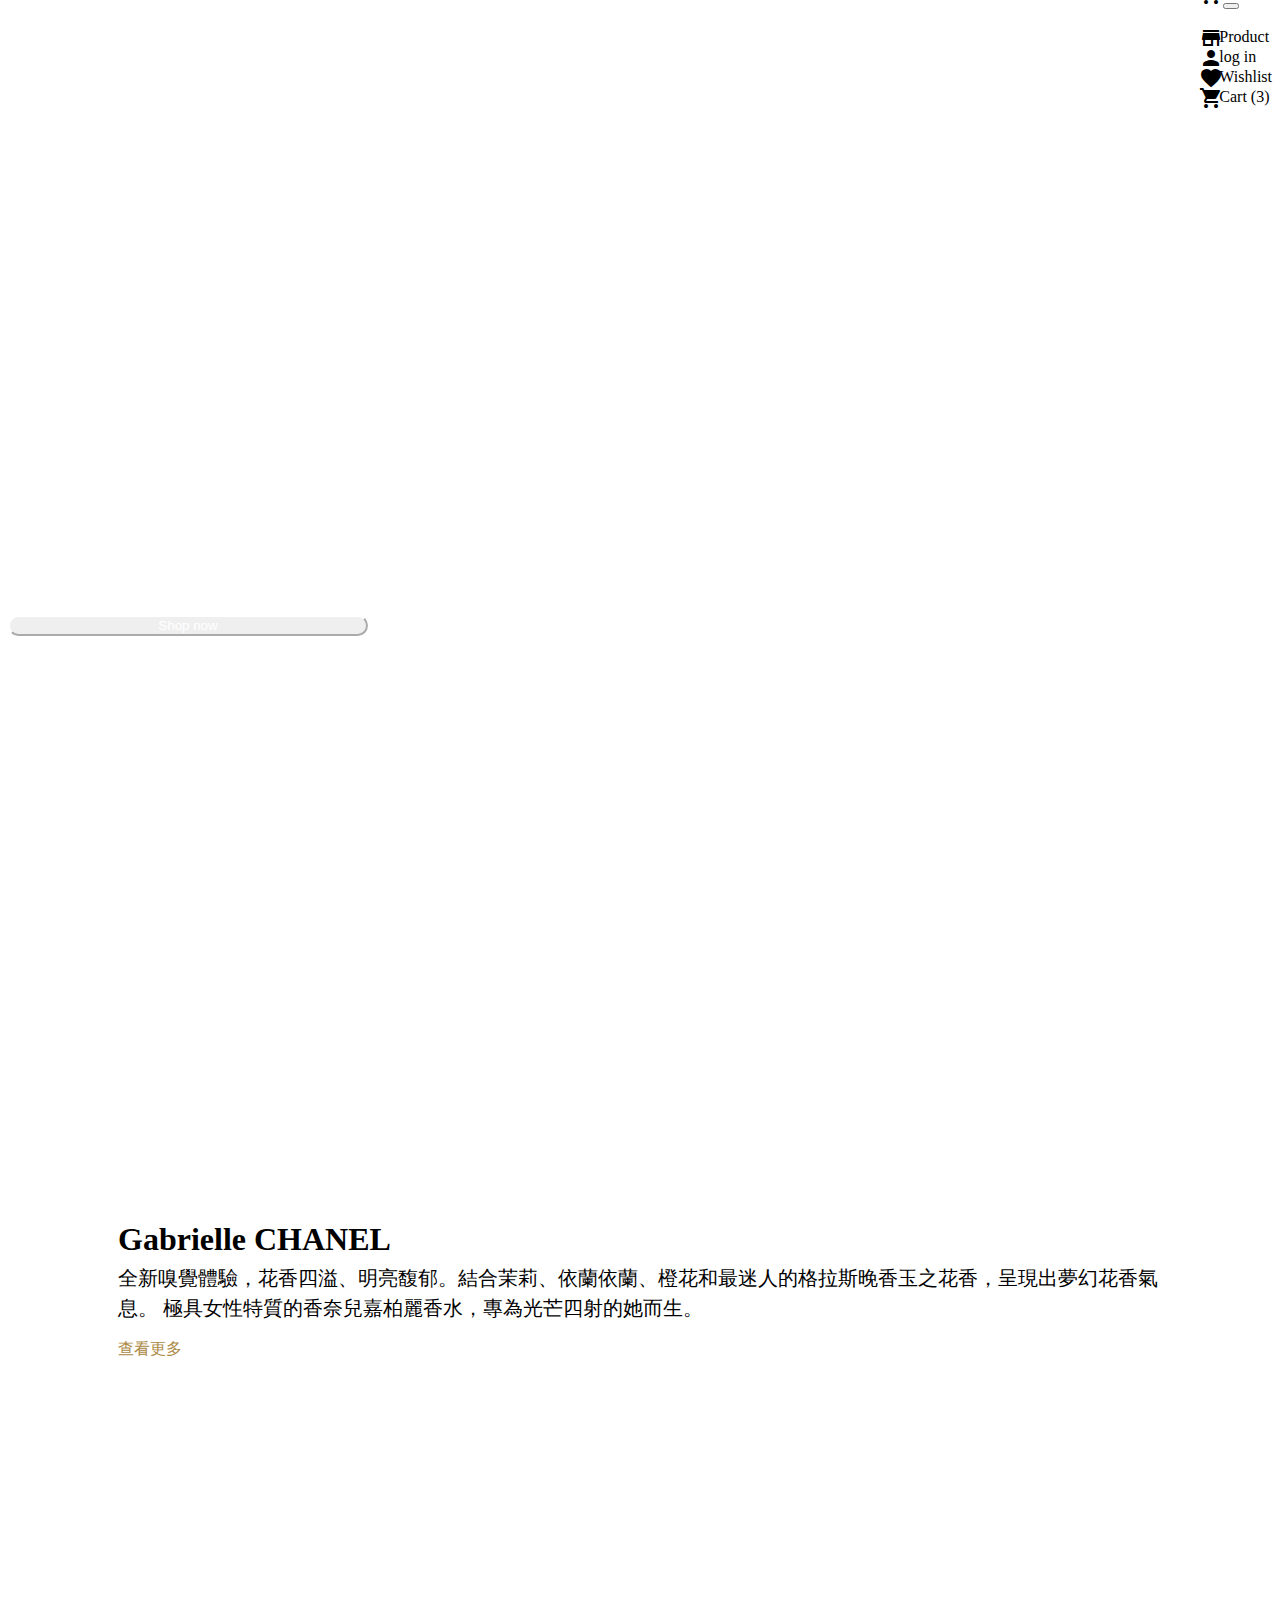
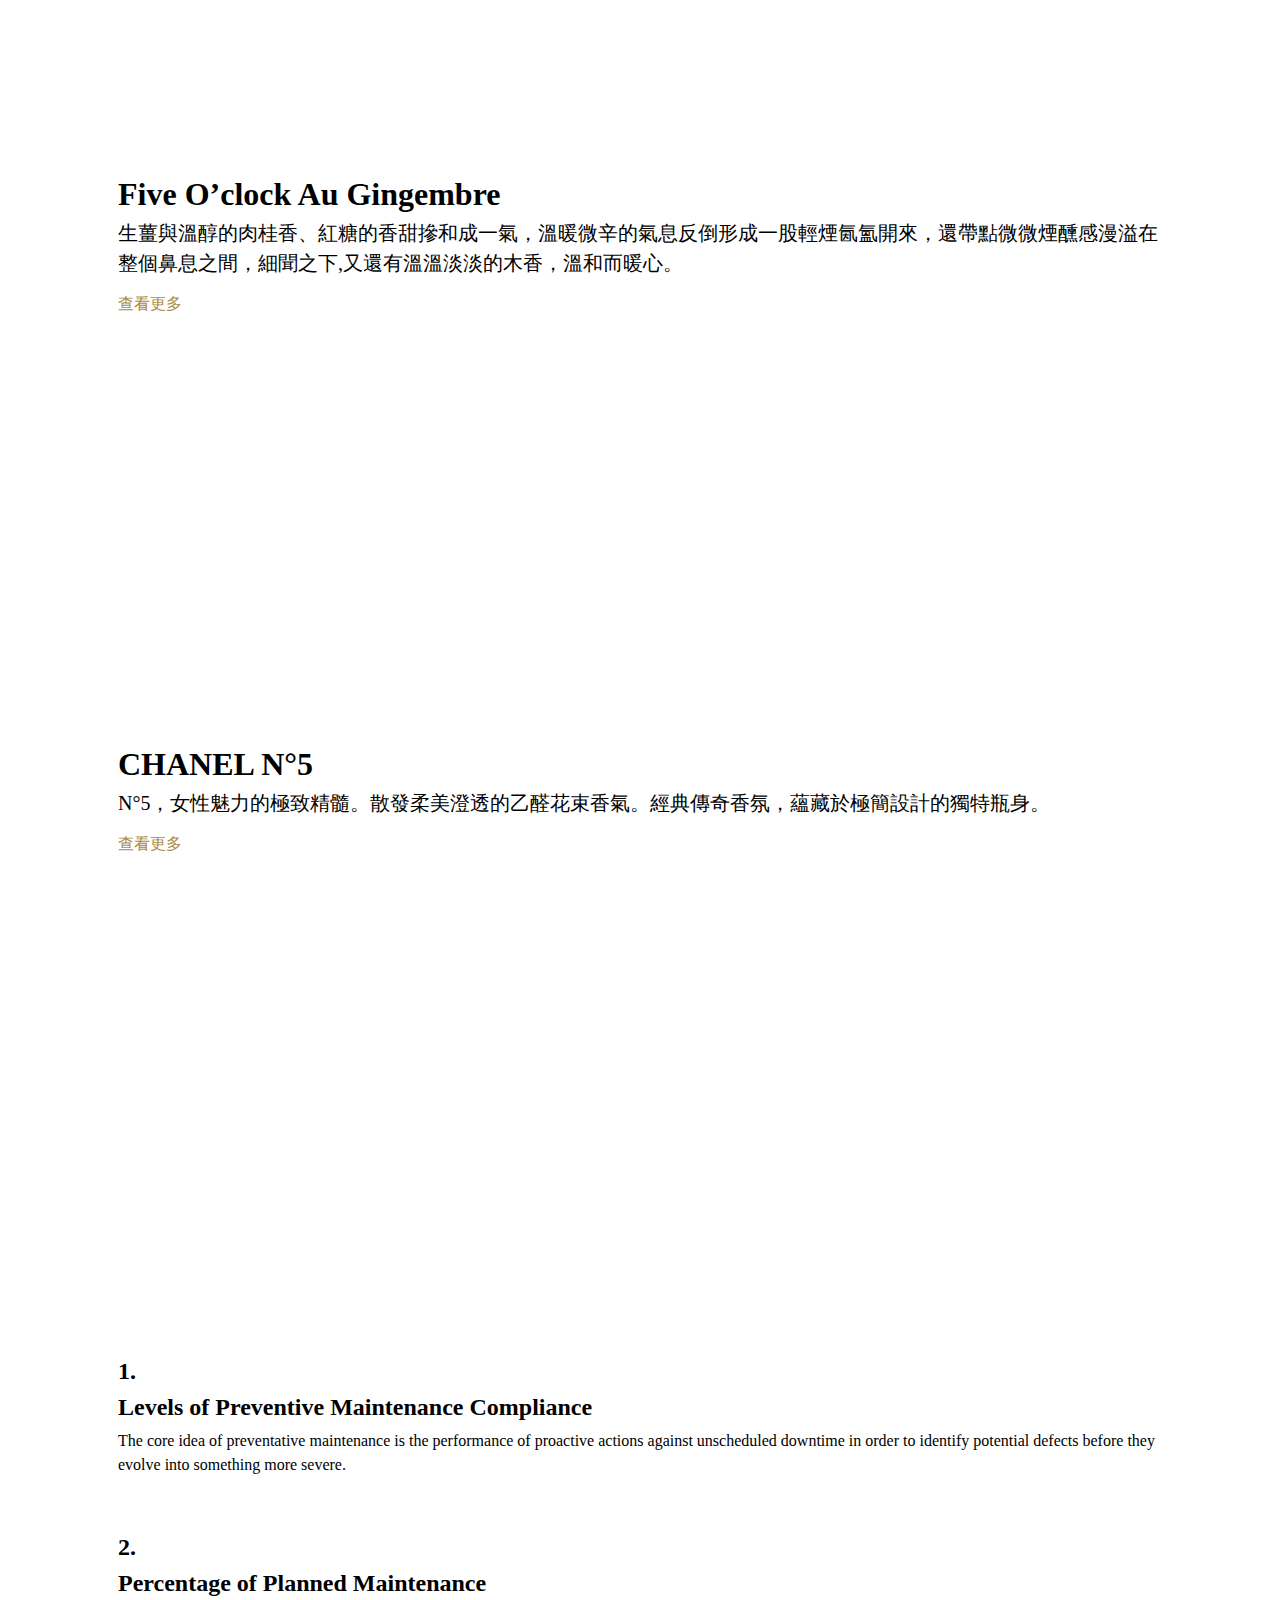
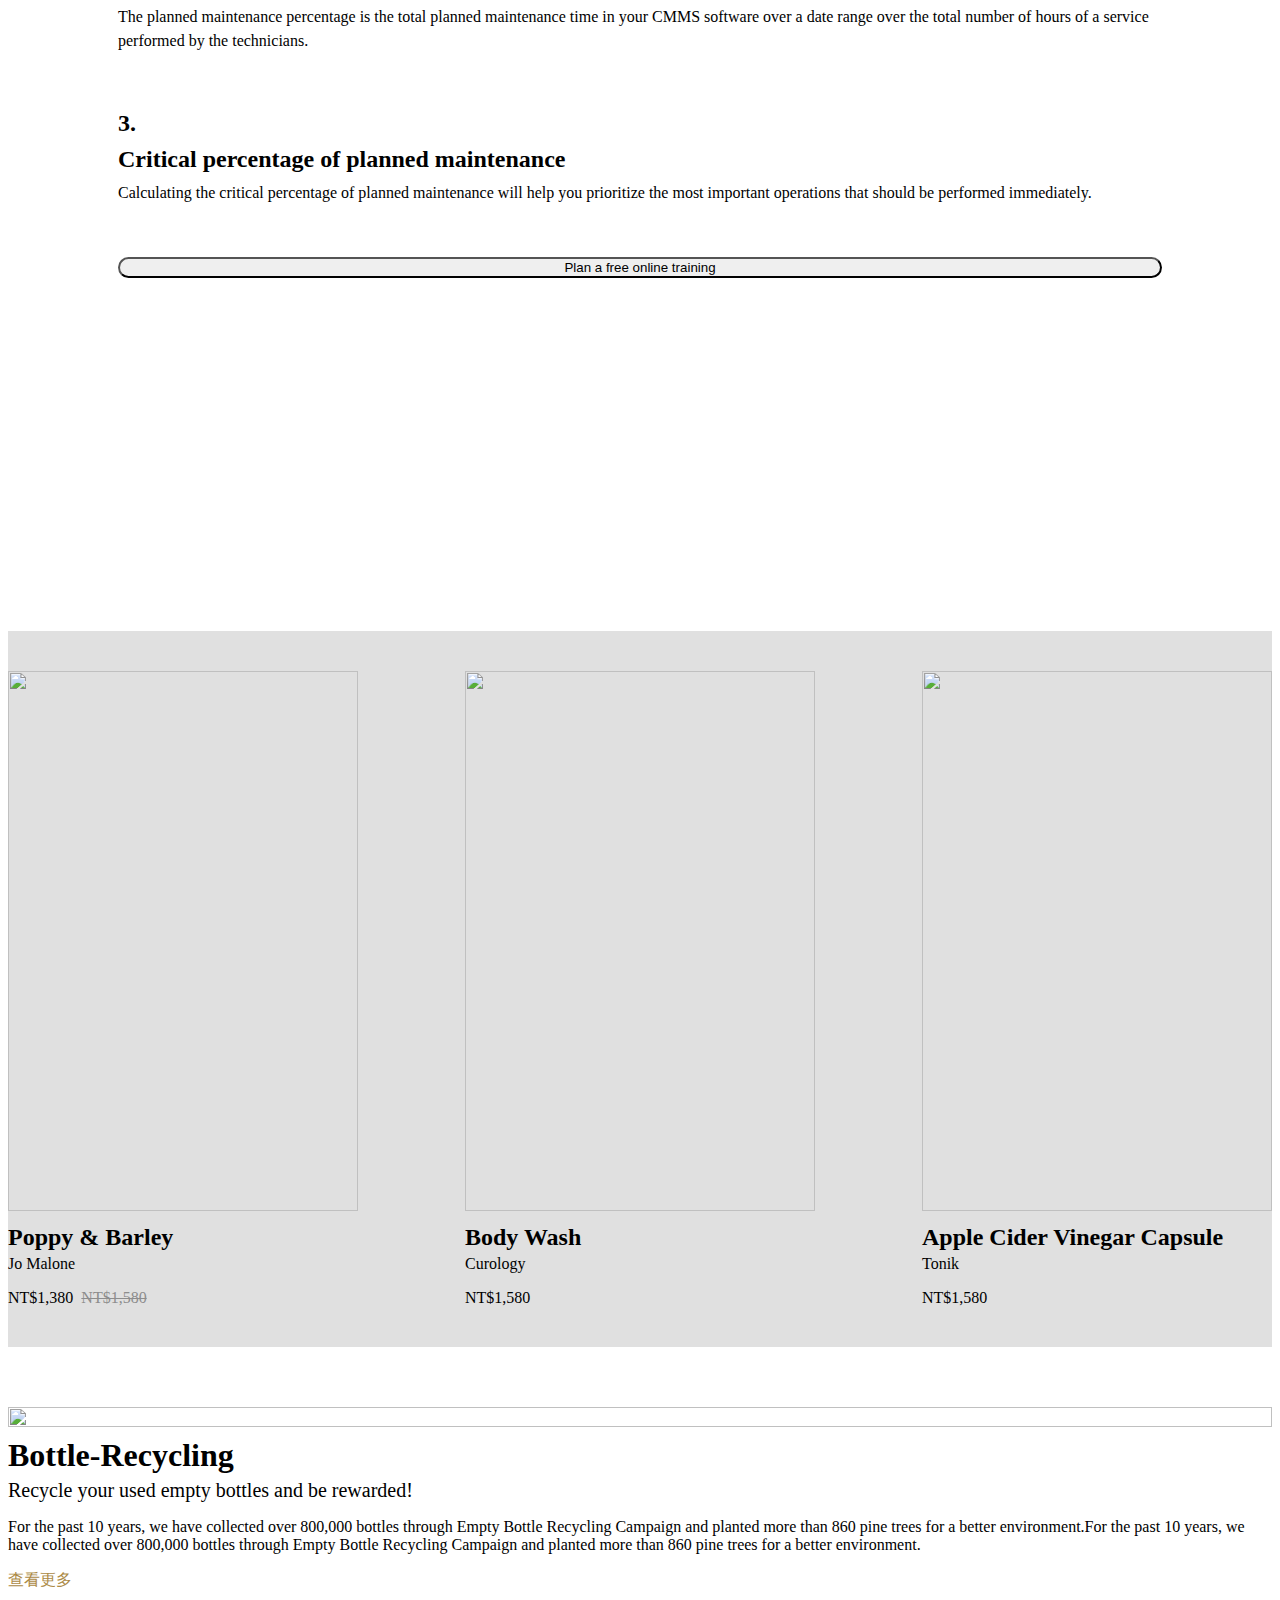
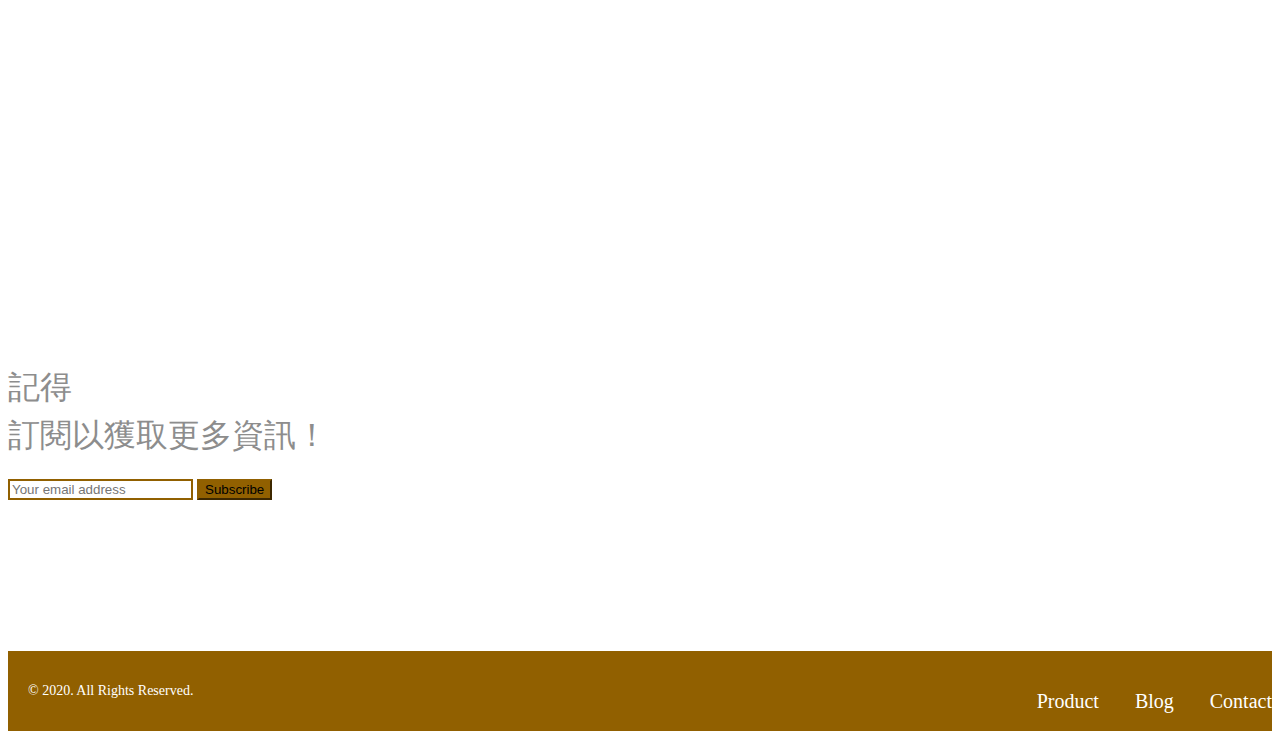
==== index.html @ 5de87a8b "index & login page" ====
<!DOCTYPE html>
<html lang="en">
<head>
    <meta charset="UTF-8">
    <meta name="viewport" content="width=device-width, initial-scale=1.0">
    <title>Hex School Css Week 6</title>

    <!-- Bootstrap -->
    <link href="https://cdn.jsdelivr.net/npm/bootstrap@5.0.0-beta1/dist/css/bootstrap.min.css" rel="stylesheet" integrity="sha384-giJF6kkoqNQ00vy+HMDP7azOuL0xtbfIcaT9wjKHr8RbDVddVHyTfAAsrekwKmP1" crossorigin="anonymous">
    <link href="https://fonts.googleapis.com/css2?family=Material+Icons"
      rel="stylesheet">
    <link href="scss/all.css" rel="stylesheet">

    <script src="https://cdn.jsdelivr.net/npm/bootstrap@5.0.0-beta1/dist/js/bootstrap.bundle.min.js" integrity="sha384-ygbV9kiqUc6oa4msXn9868pTtWMgiQaeYH7/t7LECLbyPA2x65Kgf80OJFdroafW" crossorigin="anonymous"></script>
</head>
<body>
    <div class="container-fuild">
        <div class="container-xl header">
            <a href="/index.html"><h1 class="logo">d’Perfume</h1></a>
            <nav class="navbar navbar-expand-lg navbar-light">
                <div class="container-fluid">
                    
                    <a class="rwd-shopping-cart" href="#">
                        <span class="material-icons me-4">shopping_cart</span>
                    </a>

                    <button class="navbar-toggler" type="button" data-bs-toggle="collapse" data-bs-target="#navbarNav" aria-controls="navbarNav" aria-expanded="false" aria-label="Toggle navigation">
                        <span class="navbar-toggler-icon"></span>
                    </button>
                    <div class="collapse navbar-collapse" id="navbarNav">
                        <ul class="navbar-nav">
                            <!--li class="nav-item">
                                <a class="nav-link active" aria-current="page" href="#">Home</a>
                            </li-->
                            <li class="nav-item me-2">
                                <a class="nav-link" href="#">
                                    <span class="material-icons me-1">store</span>Product
                                </a>
                            </li>
                            <li class="nav-item me-2">
                                <a class="nav-link" href="/login.html">
                                    <span class="material-icons me-1">person</span>log in
                                </a>
                            </li>
                            <li class="nav-item me-2">
                                <a class="nav-link" href="#">
                                    <span class="material-icons me-1">favorite</span>Wishlist
                                </a>
                            </li>
                            <li class="nav-item shopping-cart">
                                <a class="nav-link" href="#">
                                    <span class="material-icons me-1">shopping_cart</span>Cart (3)
                                </a>
                            </li>
                        </ul>
                    </div>
                </div>
            </nav>
        </div>
        <div class="banner">
            <div class="container-xl wrapper">
                <div class="banner-content">
                    <h2 class="banner-title">Perfume your day</h2>
                    <p class="banner-desc">A perfume is like a piece of clothing, a message, a way of presenting oneself a costume that according to the person who wears it.</p>
                    <button type="button" class="btn">Shop now</button>
                </div>
            </div>
        </div>
        <div class="container-xl">
            <div class="series-wall">
                <div class="series-item">
                    <div class="item-desc col-12 col-sm-6">
                        <h3 class="desc-title">Gabrielle CHANEL</h3>
                        <p class="desc-content">全新嗅覺體驗，花香四溢、明亮馥郁。結合茉莉、依蘭依蘭、橙花和最迷人的格拉斯晚香玉之花香，呈現出夢幻花香氣息。 極具女性特質的香奈兒嘉柏麗香水，專為光芒四射的她而生。</p>
                        <p class="brown-link"><a href="#">查看更多</a></p>
                    </div>
                    <img class="item-pic col-12 col-sm-6" src="https://hexschool.github.io/webLayoutTraining1st/perfume-week6/index2.jpg" alt="">
                </div>
                <div class="series-item reverse">
                    <div class="item-desc col-12 col-sm-6">
                        <h3 class="desc-title">Five O’clock Au Gingembre</h3>
                        <p class="desc-content">生薑與溫醇的肉桂香、紅糖的香甜摻和成一氣，溫暖微辛的氣息反倒形成一股輕煙氤氳開來，還帶點微微煙醺感漫溢在整個鼻息之間，細聞之下,又還有溫溫淡淡的木香，溫和而暖心。</p>
                        <p class="brown-link"><a href="#">查看更多</a></p>
                    </div>
                    <img class="item-pic col-12 col-sm-6" src="https://hexschool.github.io/webLayoutTraining1st/perfume-week6/index3.png" alt="">
                </div>
                <div class="series-item">
                    <div class="item-desc col-12 col-sm-6">
                        <h3 class="desc-title">CHANEL N°5</h3>
                        <p class="desc-content">N°5，女性魅力的極致精髓。散發柔美澄透的乙醛花束香氣。經典傳奇香氛，蘊藏於極簡設計的獨特瓶身。</p>
                        <p class="brown-link"><a href="#">查看更多</a></p>
                    </div>
                    <img class="item-pic col-12 col-sm-6" src="https://hexschool.github.io/webLayoutTraining1st/perfume-week6/index4.jpg" alt="">
                </div>
                <div class="series-item reverse highlight">
                    <div class="item-desc col-12 col-sm-6">
                        <h3 class="highlight-desc-title">1.<br>Levels of Preventive Maintenance Compliance</h3>
                        <p class="highlight-desc-content">The core idea of preventative maintenance is the performance of proactive actions against unscheduled downtime in order to identify potential defects before they evolve into something more severe.</p>
                        <h3 class="highlight-desc-title">2.<br>Percentage of Planned Maintenance</h3>
                        <p class="highlight-desc-content">The planned maintenance percentage is the total planned maintenance time in your CMMS software over a date range over the total number of hours of a service performed by the technicians.</p>
                        <h3 class="highlight-desc-title">3.<br>Critical percentage of planned maintenance</h3>
                        <p class="highlight-desc-content">Calculating the critical percentage of planned maintenance will help you prioritize the most important operations that should be performed immediately.</p>
                        <button type="button" class="btn btn-outline-dark">Plan a free online training</button>
                    </div>
                    <img class="item-pic col-12 col-sm-6" src="https://hexschool.github.io/webLayoutTraining1st/perfume-week6/index5.jpg" alt="">
                </div>
            </div>
        </div>
        <div class="grey-bg">
            <div class="container-xl">
                <ul class="product-list">
                    <li class="product-item">
                        <img src="https://hexschool.github.io/webLayoutTraining1st/perfume-week6/index6.jpg" alt="">
                        <h3 class="item-title">Poppy & Barley</h3>
                        <p class="item-content">Jo Malone</p>
                        <p class="item-price">NT$1,380<span class="canceled-price">NT$1,580</span></p>
                    </li>
                    <li class="product-item">
                        <img src="https://hexschool.github.io/webLayoutTraining1st/perfume-week6/index7.jpg" alt="">
                        <h3 class="item-title">Body Wash</h3>
                        <p class="item-content">Curology</p>
                        <p class="item-price">NT$1,580</p>
                    </li>
                    <li class="product-item">
                        <img src="https://hexschool.github.io/webLayoutTraining1st/perfume-week6/index8.jpg" alt="">
                        <h3 class="item-title">Apple Cider Vinegar Capsule</h3>
                        <p class="item-content">Tonik</p>
                        <p class="item-price">NT$1,580</p>
                    </li>
                </ul>
            </div>
        </div>
        <div class="container-xl">
            <div class="row bottle-recycle">
                <div class="col-12 col-sm-8">
                    <img src="https://hexschool.github.io/webLayoutTraining1st/perfume-week6/index9.jpg" alt="">
                </div>
                <div class="col-12 col-sm-4 recycle-content">
                    <h3 class="content-title">Bottle-Recycling</h3>
                    <p class="content-desc">Recycle your used empty bottles and be rewarded!</p>
                    <p class="content-sub-desc">For the past 10 years, we have collected over 800,000 bottles through Empty Bottle Recycling Campaign and planted more than 860 pine trees for a better environment.For the past 10 years, we have collected over 800,000 bottles through Empty Bottle Recycling Campaign and planted more than 860 pine trees for a better environment.</p>
                    <p class="brown-link"><a href="#">查看更多</a></p>
                </div>
            </div>
        </div>
        <div class="footer">
            <div class="footer-banner">
                <div class="container-xl">
                    <div class="subscribe">
                        <p class="banner-title">記得<br>訂閱以獲取更多資訊！</p>
                        <div class="input-group">
                            <input type="text" class="form-control" placeholder="Your email address" aria-label="Your email address" aria-describedby="button-addon">
                            <button class="btn btn-secondary" type="button" id="button-addon">Subscribe</button>
                          </div>
                    </div>
                </div>
                
            </div>
            <div class="brown-bg">
                <div class="container-xl footer-menu flex-row-space-between flex-aic">
                    
                    <div class="flex-row-space-between flex-aic">
                        <a href="/index.html"><img src="https://hexschool.github.io/webLayoutTraining1st/perfume-week6/d’Perfumewhite.png" alt="" class="logo"></a>
                        <p class="rights">© 2020. All Rights Reserved.</p>
                    </div>
                    <ul class="menu-list flex-row-space-between flex-aic">
                        <li class="menu-item"><a href="#">Product</a></li>
                        <li class="menu-item"><a href="#">Blog</a></li>
                        <li class="menu-item"><a href="#">Contact</a></li>
                    </ul>
                    
                </div>

            </div>
        </div>
    </div>
</body>
</html>
---- scss/all.css ----
@charset "UTF-8";
a {
  text-decoration: none;
  color: inherit;
}

p, h1, h2, h3 {
  margin: 0;
}

ul {
  margin-bottom: 0;
  padding: 0;
}

li {
  list-style: none;
}

.nav-link {
  display: -webkit-box;
  display: -ms-flexbox;
  display: flex;
  -webkit-box-align: end;
      -ms-flex-align: end;
          align-items: end;
}

.material-icons {
  height: 20px;
  width: 20px;
}

.grey-bg {
  background-color: #E0E0E0;
}

.brown-bg {
  background-color: #916000;
}

.flex-row-space-between {
  display: -webkit-box;
  display: -ms-flexbox;
  display: flex;
  -webkit-box-pack: justify;
      -ms-flex-pack: justify;
          justify-content: space-between;
}

.flex-aic {
  -webkit-box-align: center;
      -ms-flex-align: center;
          align-items: center;
}

.brown-link {
  color: #AC8A46;
}

.btn-brown {
  background-color: #916000;
  color: white;
}

.btn-outline-brown {
  border: 1px solid #917000;
  background-color: white;
  color: #917000;
}

.header {
  padding-top: 8px;
  padding-bottom: 8px;
  height: 56px;
  display: -webkit-box;
  display: -ms-flexbox;
  display: flex;
  -webkit-box-pack: justify;
      -ms-flex-pack: justify;
          justify-content: space-between;
  -webkit-box-align: center;
      -ms-flex-align: center;
          align-items: center;
}

.header .logo {
  background-image: url("https://hexschool.github.io/webLayoutTraining1st/perfume-week6/d’Perfume.png");
  width: 128px;
  height: 38px;
  text-indent: 101%;
  white-space: nowrap;
  overflow: hidden;
}

.footer .footer-banner {
  height: 600px;
  background-image: url("https://hexschool.github.io/webLayoutTraining1st/perfume-week6/index10.jpg");
  background-size: cover;
  background-position: center center;
  background-repeat: no-repeat;
}

.footer .footer-banner .subscribe {
  padding-top: 312px;
  width: 350px;
}

.footer .footer-banner .subscribe .banner-title {
  font-size: 32px;
  line-height: 48px;
  color: #8D8D8D;
  margin-bottom: 20px;
}

.footer .footer-banner .subscribe .input-group .form-control {
  border: 2px solid #916000;
}

.footer .footer-banner .subscribe .input-group button {
  background-color: #916000;
  border-color: #916000;
}

.footer .footer-menu {
  height: 80px;
  color: white;
}

.footer .footer-menu .rights {
  font-size: 14px;
  margin-left: 20px;
}

.footer .footer-menu .menu-list {
  font-size: 20px;
}

.footer .footer-menu .menu-list .menu-item {
  margin-left: 36px;
}

@media (max-width: 576px) {
  .header .rwd-shopping-cart {
    display: inline;
    color: #8D8D8D;
  }
  .header .shopping-cart {
    display: none;
  }
  .footer .subscribe {
    margin-left: auto;
    margin-right: auto;
  }
  .footer .footer-menu {
    -webkit-box-pack: center;
        -ms-flex-pack: center;
            justify-content: center;
  }
  .footer .footer-menu .menu-list {
    display: none;
  }
}

.banner {
  height: 870px;
  background-image: url("https://hexschool.github.io/webLayoutTraining1st/perfume-week6/index1.jpg");
  background-size: cover;
  background-position: center center;
  background-repeat: no-repeat;
  display: -webkit-box;
  display: -ms-flexbox;
  display: flex;
  -webkit-box-align: center;
      -ms-flex-align: center;
          align-items: center;
}

.banner .wrapper {
  display: -webkit-box;
  display: -ms-flexbox;
  display: flex;
  -webkit-box-pack: end;
      -ms-flex-pack: end;
          justify-content: flex-end;
}

.banner .wrapper .banner-content {
  width: 445px;
  margin: 0;
  display: -webkit-box;
  display: -ms-flexbox;
  display: flex;
  -webkit-box-orient: vertical;
  -webkit-box-direction: normal;
      -ms-flex-direction: column;
          flex-direction: column;
  -webkit-box-align: start;
      -ms-flex-align: start;
          align-items: flex-start;
  color: white;
}

.banner .wrapper .banner-content .banner-title {
  line-height: 60px;
  font-size: 40px;
}

.banner .wrapper .banner-content .banner-desc {
  line-height: 36px;
  font-size: 24px;
  margin-bottom: 16px;
}

.banner .wrapper .banner-content button {
  color: white;
  border-color: white;
  width: 360px;
  border-radius: 30px;
}

.banner .wrapper .banner-content button:hover {
  color: rgba(0, 0, 0, 0.5);
  border-color: white;
  background-color: white;
}

.series-wall {
  padding: 60px 0;
}

.series-wall .series-item {
  display: -webkit-box;
  display: -ms-flexbox;
  display: flex;
  height: 555px;
}

.series-wall .series-item .item-desc {
  display: -webkit-box;
  display: -ms-flexbox;
  display: flex;
  -webkit-box-orient: vertical;
  -webkit-box-direction: normal;
      -ms-flex-direction: column;
          flex-direction: column;
  -webkit-box-pack: center;
      -ms-flex-pack: center;
          justify-content: center;
  padding-left: 110px;
  padding-right: 110px;
}

.series-wall .series-item .item-desc .desc-title {
  font-size: 32px;
  line-height: 48px;
}

.series-wall .series-item .item-desc .desc-content {
  font-size: 20px;
  line-height: 30px;
  margin-bottom: 16px;
}

.series-wall .series-item .item-desc .highlight-desc-title {
  font-size: 24px;
  line-height: 36px;
  margin-bottom: 4px;
}

.series-wall .series-item .item-desc .highlight-desc-content {
  font-size: 16px;
  line-height: 24px;
  margin-bottom: 52px;
}

.series-wall .series-item .item-desc button {
  border-radius: 20px;
}

.series-wall .reverse {
  -webkit-box-orient: horizontal;
  -webkit-box-direction: reverse;
      -ms-flex-direction: row-reverse;
          flex-direction: row-reverse;
}

.series-wall .highlight {
  height: 1080px;
}

.product-list {
  padding: 40px 0;
  display: -webkit-box;
  display: -ms-flexbox;
  display: flex;
  -webkit-box-pack: justify;
      -ms-flex-pack: justify;
          justify-content: space-between;
}

.product-list .product-item img {
  width: 350px;
  height: 540px;
  margin-bottom: 8px;
}

.product-list .product-item .item-title {
  font-size: 24px;
  line-height: 36px;
}

.product-list .product-item .item-content {
  font-size: 16px;
  margin-bottom: 16px;
}

.product-list .product-item .item-price {
  font-size: 16px;
}

.product-list .product-item .item-price .canceled-price {
  text-decoration: line-through;
  color: #8D8D8D;
  margin-left: 8px;
}

.bottle-recycle {
  padding: 60px 0;
}

.bottle-recycle img {
  width: 100%;
  height: 100%;
}

.bottle-recycle .recycle-content {
  display: -webkit-box;
  display: -ms-flexbox;
  display: flex;
  -webkit-box-orient: vertical;
  -webkit-box-direction: normal;
      -ms-flex-direction: column;
          flex-direction: column;
  -webkit-box-pack: center;
      -ms-flex-pack: center;
          justify-content: center;
}

.bottle-recycle .recycle-content .content-title {
  font-size: 32px;
  line-height: 48px;
}

.bottle-recycle .recycle-content .content-desc {
  font-size: 20px;
  margin-bottom: 16px;
}

.bottle-recycle .recycle-content .content-sub-desc {
  font-size: 16px;
  margin-bottom: 16px;
}

@media (max-width: 576px) {
  .series-wall {
    padding: 40px 15px;
    -webkit-box-orient: vertical;
    -webkit-box-direction: normal;
        -ms-flex-direction: column;
            flex-direction: column;
  }
  .series-wall .series-item {
    height: auto;
    -webkit-box-orient: vertical !important;
    -webkit-box-direction: reverse !important;
        -ms-flex-direction: column-reverse !important;
            flex-direction: column-reverse !important;
  }
  .series-wall .series-item .item-pic {
    height: 350px;
    width: 100%;
    margin-bottom: 8px;
  }
  .series-wall .series-item .item-desc {
    width: 100%;
    padding: 0;
  }
  .series-wall .series-item .item-desc .desc-content {
    margin-bottom: 8px;
  }
  .series-wall .series-item .item-desc .highlight-desc-content {
    margin-bottom: 20px;
  }
  .series-wall .highlight {
    height: auto;
  }
  .series-wall .highlight img {
    height: 680px;
  }
  .series-wall .series-item:not(:last-child) {
    margin-bottom: 32px;
  }
  .product-list {
    padding: 32px 15px;
    -webkit-box-orient: vertical;
    -webkit-box-direction: normal;
        -ms-flex-direction: column;
            flex-direction: column;
    -webkit-box-pack: start;
        -ms-flex-pack: start;
            justify-content: flex-start;
  }
  .product-list .product-item img {
    width: 100%;
    height: 350px;
  }
  .product-list .product-item .item-content {
    margin-bottom: 4px;
  }
  .product-list .product-item:not(:last-child) {
    margin-bottom: 32px;
  }
  .bottle-recycle {
    padding: 40px 15px;
  }
  .bottle-recycle img {
    height: 520px;
    -o-object-fit: cover;
       object-fit: cover;
    margin-bottom: 8px;
  }
  .bottle-recycle .recycle-content .content-title {
    line-height: 48px;
  }
  .bottle-recycle .recycle-content .content-desc {
    margin-bottom: 8px;
  }
  .bottle-recycle .recycle-content .content-sub-desc {
    margin-bottom: 8px;
  }
}

.login-page .footer .footer-banner {
  display: none;
}

.brand-wrapper {
  height: 56px;
  color: white;
  background-color: #916000;
  display: -webkit-box;
  display: -ms-flexbox;
  display: flex;
  -webkit-box-align: center;
      -ms-flex-align: center;
          align-items: center;
  font-size: 20px;
  line-height: 30px;
}

.brand-wrapper .brand-list {
  display: -webkit-box;
  display: -ms-flexbox;
  display: flex;
}

.brand-wrapper .brand-item:not(:last-child) {
  margin-right: 28px;
}

.login-section {
  padding: 80px 0;
}

.login-section .login-pic img {
  width: 100%;
}

.login-section .login-form {
  display: -webkit-box;
  display: -ms-flexbox;
  display: flex;
  -webkit-box-orient: vertical;
  -webkit-box-direction: normal;
      -ms-flex-direction: column;
          flex-direction: column;
  -webkit-box-pack: center;
      -ms-flex-pack: center;
          justify-content: center;
}

.login-section .login-form .title {
  font-size: 32px;
  line-height: 48px;
  margin-bottom: 12px;
}

.login-section .login-form .action-buttons {
  display: -webkit-box;
  display: -ms-flexbox;
  display: flex;
  -webkit-box-pack: justify;
      -ms-flex-pack: justify;
          justify-content: space-between;
  -webkit-box-align: center;
      -ms-flex-align: center;
          align-items: center;
}

.login-section .login-form .action-buttons button:not(:last-child) {
  margin-right: 8px;
}

@media (max-width: 576px) {
  .brand-wrapper {
    display: none;
  }
  .login-section {
    padding: 40px 0;
  }
}
/*# sourceMappingURL=all.css.map */
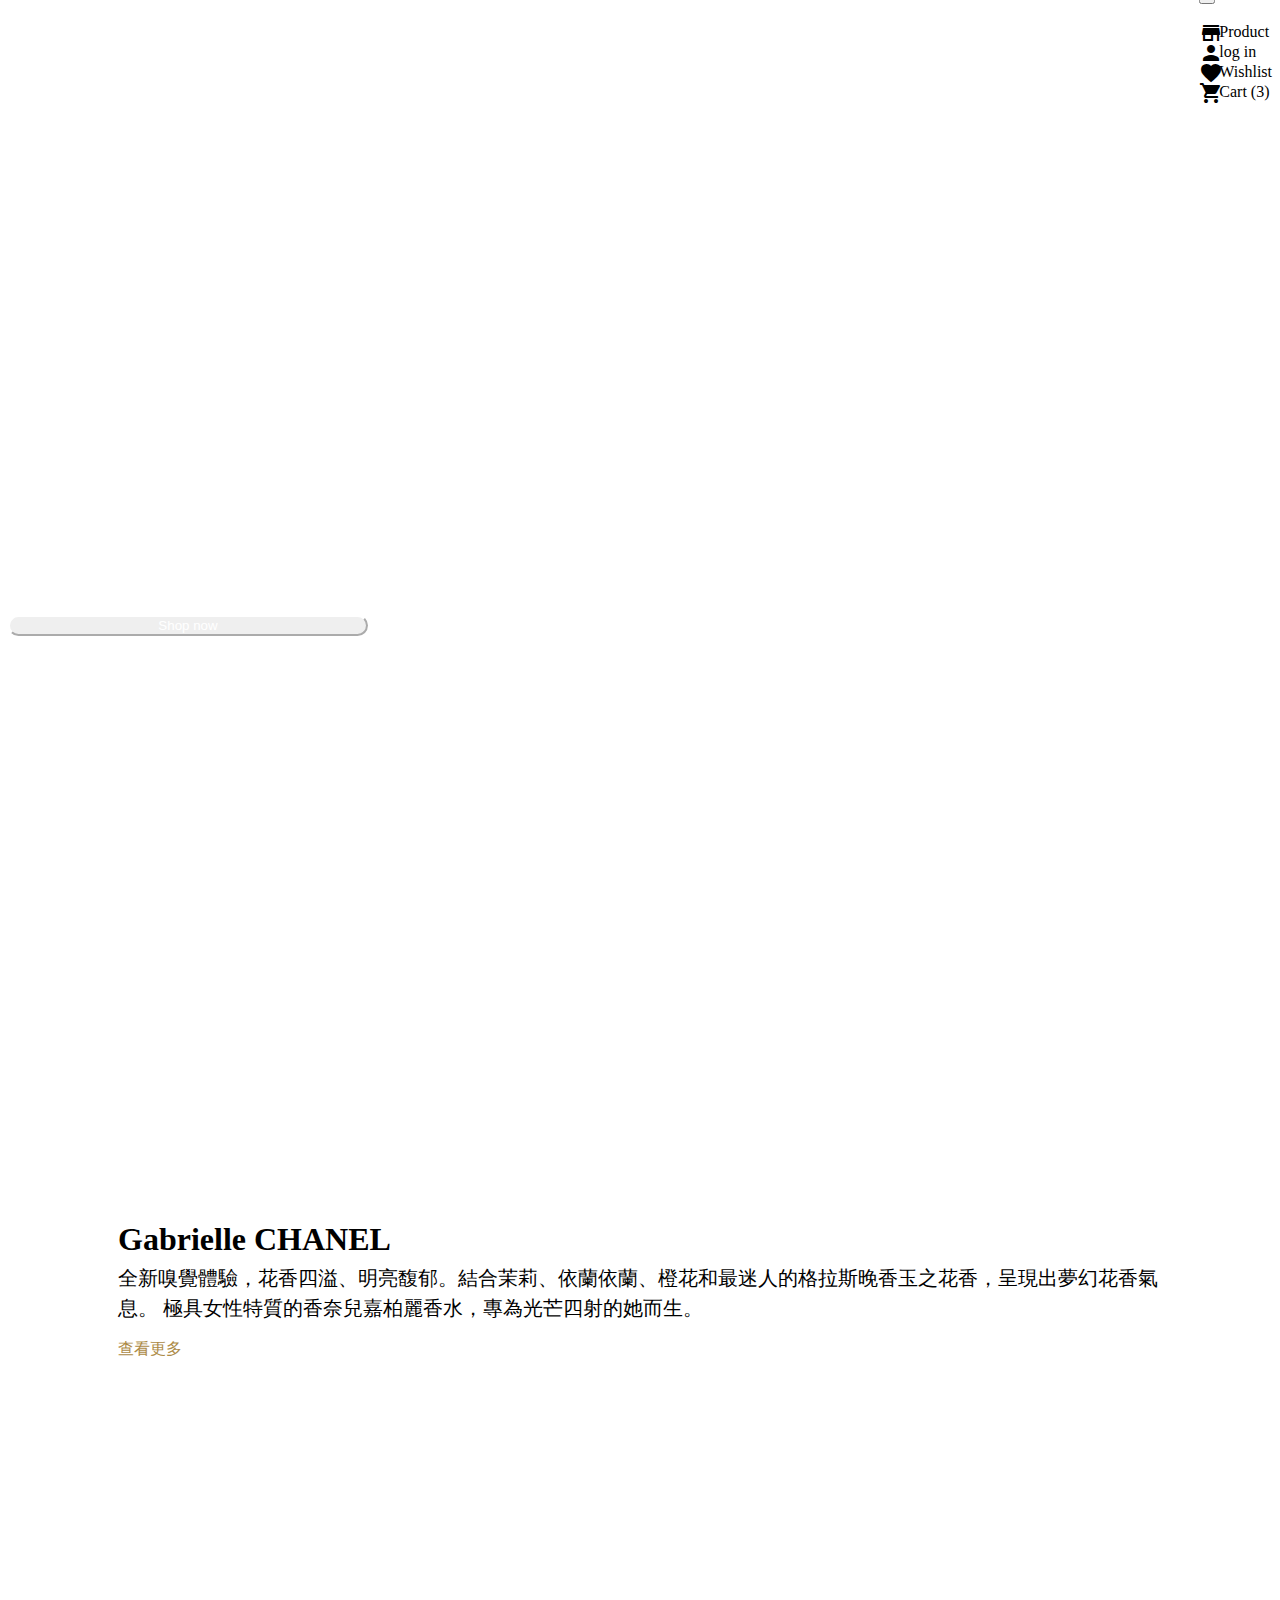
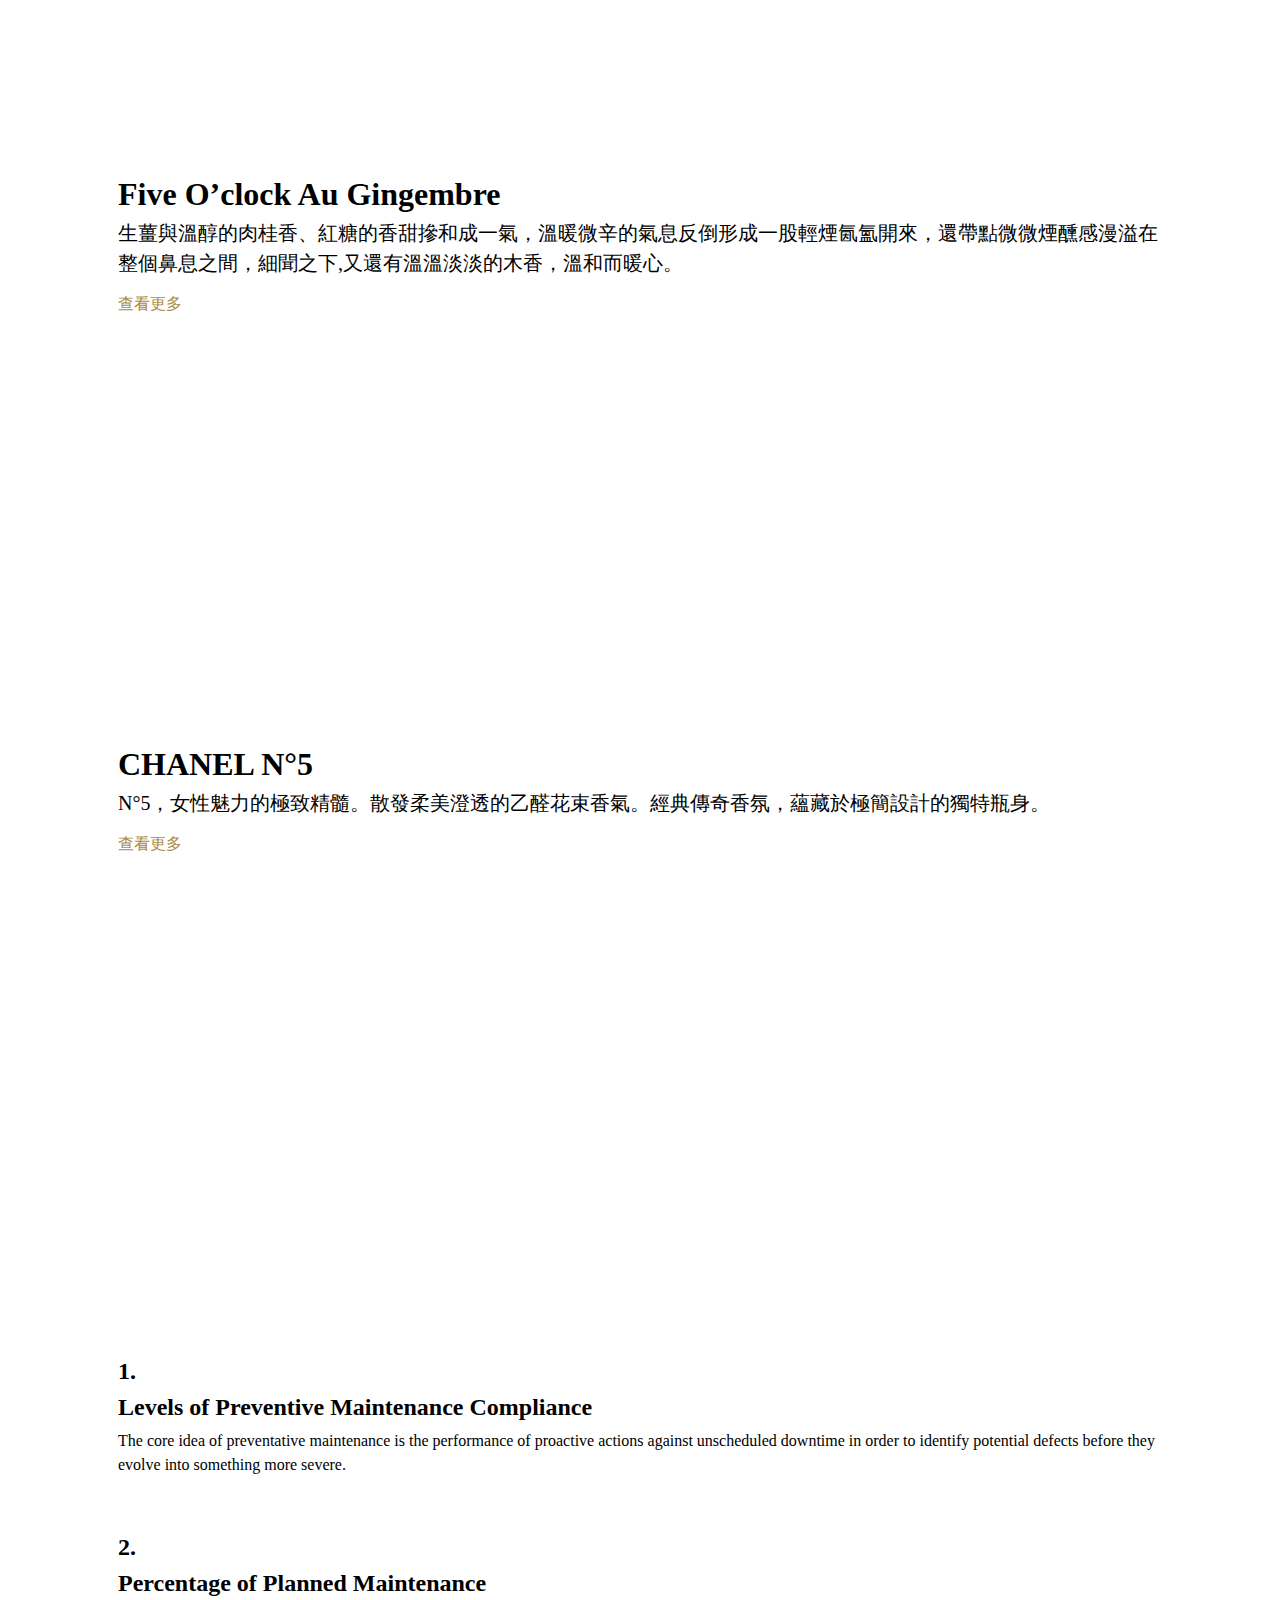
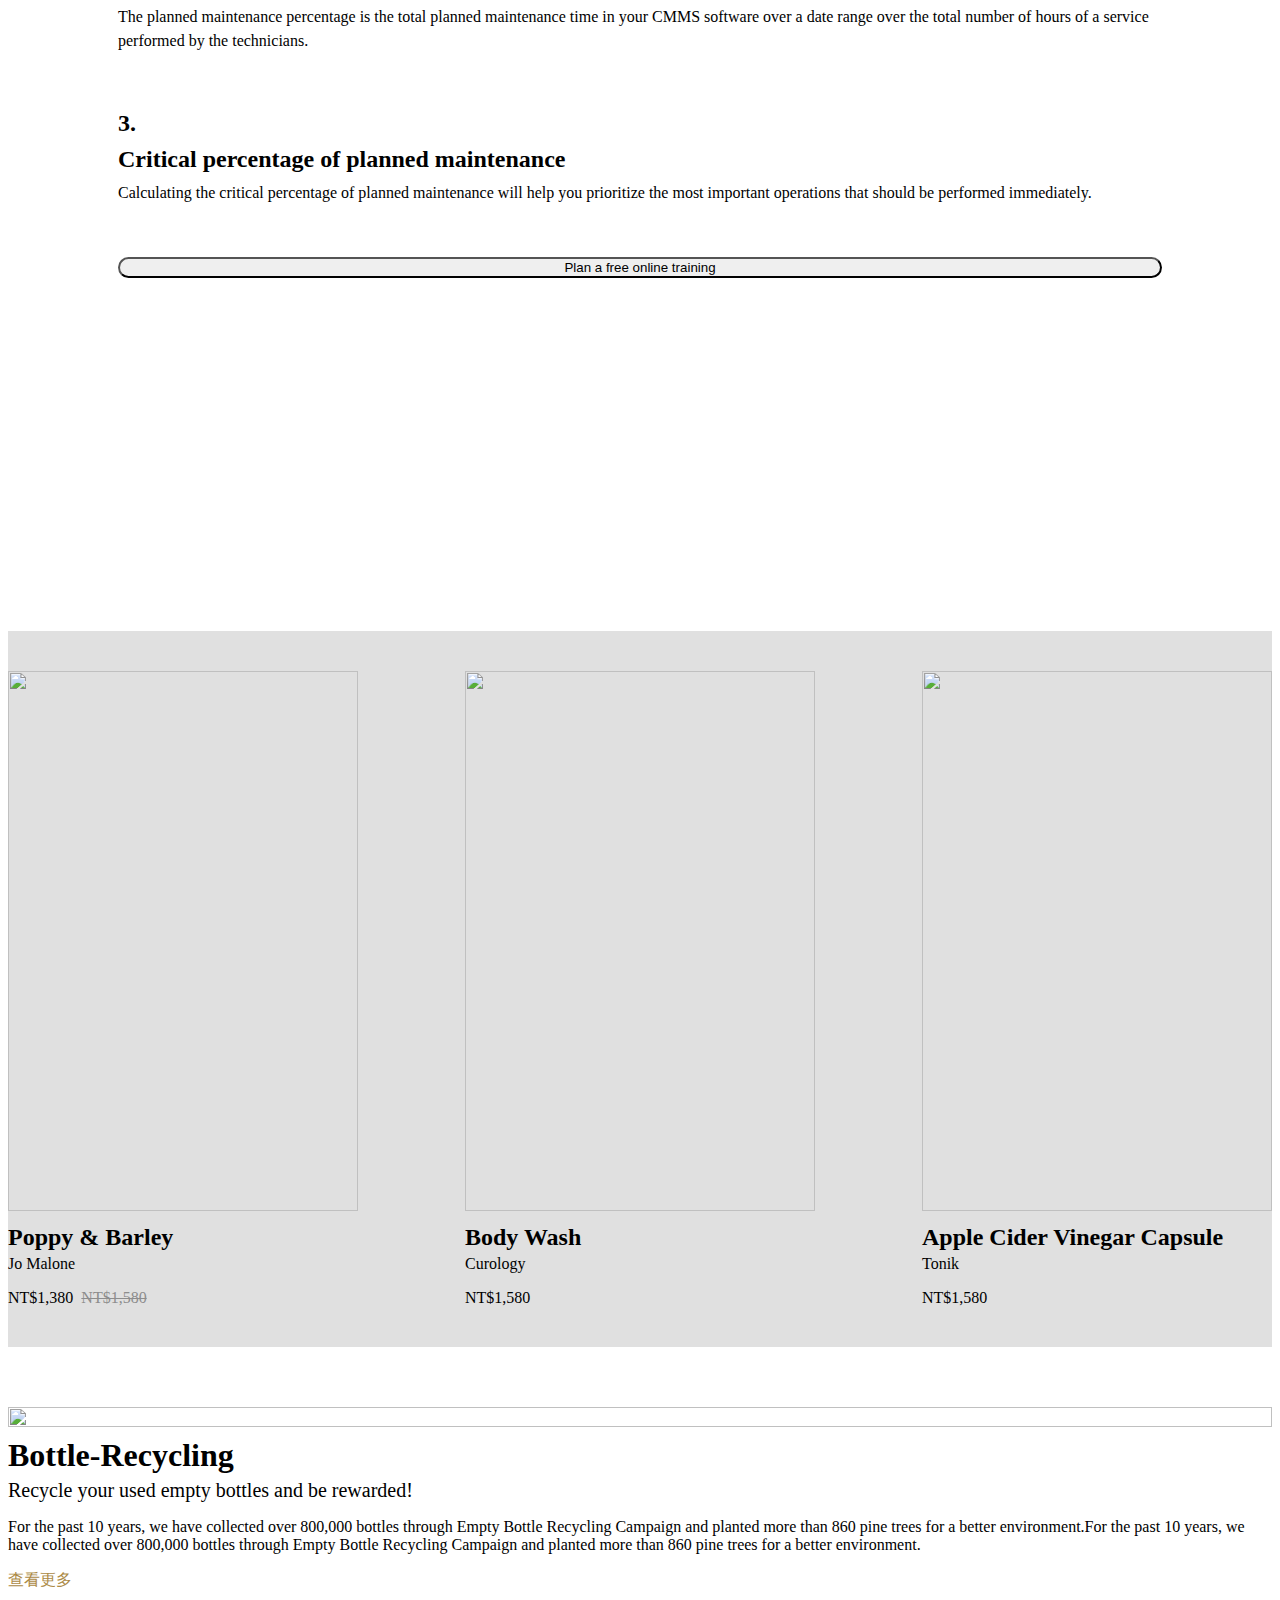
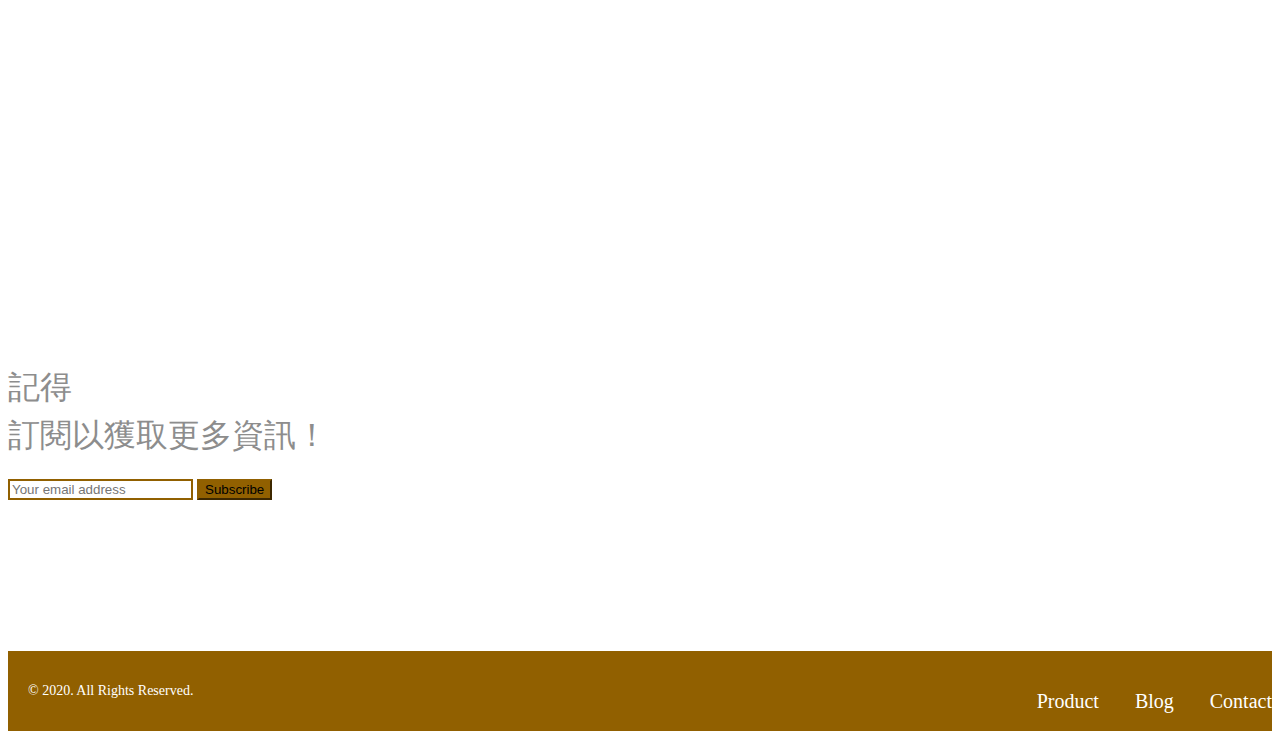
==== commit f9041206: "hide rwd-shopping-cart in desktop page" ====
--- a/index.html
+++ b/index.html
@@ -9,7 +9,7 @@
     <link href="https://cdn.jsdelivr.net/npm/bootstrap@5.0.0-beta1/dist/css/bootstrap.min.css" rel="stylesheet" integrity="sha384-giJF6kkoqNQ00vy+HMDP7azOuL0xtbfIcaT9wjKHr8RbDVddVHyTfAAsrekwKmP1" crossorigin="anonymous">
     <link href="https://fonts.googleapis.com/css2?family=Material+Icons"
       rel="stylesheet">
-    <link href="scss/all.css" rel="stylesheet">
+    <link href="css/all.css" rel="stylesheet">
 
     <script src="https://cdn.jsdelivr.net/npm/bootstrap@5.0.0-beta1/dist/js/bootstrap.bundle.min.js" integrity="sha384-ygbV9kiqUc6oa4msXn9868pTtWMgiQaeYH7/t7LECLbyPA2x65Kgf80OJFdroafW" crossorigin="anonymous"></script>
 </head>
--- a/css/all.css
+++ b/css/all.css
@@ -0,0 +1,527 @@
+@charset "UTF-8";
+a {
+  text-decoration: none;
+  color: inherit;
+}
+
+p, h1, h2, h3 {
+  margin: 0;
+}
+
+ul {
+  margin-bottom: 0;
+  padding: 0;
+}
+
+li {
+  list-style: none;
+}
+
+.nav-link {
+  display: -webkit-box;
+  display: -ms-flexbox;
+  display: flex;
+  -webkit-box-align: end;
+      -ms-flex-align: end;
+          align-items: end;
+}
+
+.material-icons {
+  height: 20px;
+  width: 20px;
+}
+
+.grey-bg {
+  background-color: #E0E0E0;
+}
+
+.brown-bg {
+  background-color: #916000;
+}
+
+.flex-row-space-between {
+  display: -webkit-box;
+  display: -ms-flexbox;
+  display: flex;
+  -webkit-box-pack: justify;
+      -ms-flex-pack: justify;
+          justify-content: space-between;
+}
+
+.flex-aic {
+  -webkit-box-align: center;
+      -ms-flex-align: center;
+          align-items: center;
+}
+
+.brown-link {
+  color: #AC8A46;
+}
+
+.btn-brown {
+  background-color: #916000;
+  color: white;
+}
+
+.btn-outline-brown {
+  border: 1px solid #917000;
+  background-color: white;
+  color: #917000;
+}
+
+.header {
+  padding-top: 8px;
+  padding-bottom: 8px;
+  height: 56px;
+  display: -webkit-box;
+  display: -ms-flexbox;
+  display: flex;
+  -webkit-box-pack: justify;
+      -ms-flex-pack: justify;
+          justify-content: space-between;
+  -webkit-box-align: center;
+      -ms-flex-align: center;
+          align-items: center;
+}
+
+.header .logo {
+  background-image: url("https://hexschool.github.io/webLayoutTraining1st/perfume-week6/d’Perfume.png");
+  width: 128px;
+  height: 38px;
+  text-indent: 101%;
+  white-space: nowrap;
+  overflow: hidden;
+}
+
+.header .rwd-shopping-cart {
+  display: none;
+}
+
+.footer .footer-banner {
+  height: 600px;
+  background-image: url("https://hexschool.github.io/webLayoutTraining1st/perfume-week6/index10.jpg");
+  background-size: cover;
+  background-position: center center;
+  background-repeat: no-repeat;
+}
+
+.footer .footer-banner .subscribe {
+  padding-top: 312px;
+  width: 350px;
+}
+
+.footer .footer-banner .subscribe .banner-title {
+  font-size: 32px;
+  line-height: 48px;
+  color: #8D8D8D;
+  margin-bottom: 20px;
+}
+
+.footer .footer-banner .subscribe .input-group .form-control {
+  border: 2px solid #916000;
+}
+
+.footer .footer-banner .subscribe .input-group button {
+  background-color: #916000;
+  border-color: #916000;
+}
+
+.footer .footer-menu {
+  height: 80px;
+  color: white;
+}
+
+.footer .footer-menu .rights {
+  font-size: 14px;
+  margin-left: 20px;
+}
+
+.footer .footer-menu .menu-list {
+  font-size: 20px;
+}
+
+.footer .footer-menu .menu-list .menu-item {
+  margin-left: 36px;
+}
+
+@media (max-width: 576px) {
+  .header .rwd-shopping-cart {
+    display: inline;
+    color: #8D8D8D;
+  }
+  .header .shopping-cart {
+    display: none;
+  }
+  .footer .subscribe {
+    margin-left: auto;
+    margin-right: auto;
+  }
+  .footer .footer-menu {
+    -webkit-box-pack: center;
+        -ms-flex-pack: center;
+            justify-content: center;
+  }
+  .footer .footer-menu .menu-list {
+    display: none;
+  }
+}
+
+.banner {
+  height: 870px;
+  background-image: url("https://hexschool.github.io/webLayoutTraining1st/perfume-week6/index1.jpg");
+  background-size: cover;
+  background-position: center center;
+  background-repeat: no-repeat;
+  display: -webkit-box;
+  display: -ms-flexbox;
+  display: flex;
+  -webkit-box-align: center;
+      -ms-flex-align: center;
+          align-items: center;
+}
+
+.banner .wrapper {
+  display: -webkit-box;
+  display: -ms-flexbox;
+  display: flex;
+  -webkit-box-pack: end;
+      -ms-flex-pack: end;
+          justify-content: flex-end;
+}
+
+.banner .wrapper .banner-content {
+  width: 445px;
+  margin: 0;
+  display: -webkit-box;
+  display: -ms-flexbox;
+  display: flex;
+  -webkit-box-orient: vertical;
+  -webkit-box-direction: normal;
+      -ms-flex-direction: column;
+          flex-direction: column;
+  -webkit-box-align: start;
+      -ms-flex-align: start;
+          align-items: flex-start;
+  color: white;
+}
+
+.banner .wrapper .banner-content .banner-title {
+  line-height: 60px;
+  font-size: 40px;
+}
+
+.banner .wrapper .banner-content .banner-desc {
+  line-height: 36px;
+  font-size: 24px;
+  margin-bottom: 16px;
+}
+
+.banner .wrapper .banner-content button {
+  color: white;
+  border-color: white;
+  width: 360px;
+  border-radius: 30px;
+}
+
+.banner .wrapper .banner-content button:hover {
+  color: rgba(0, 0, 0, 0.5);
+  border-color: white;
+  background-color: white;
+}
+
+.series-wall {
+  padding: 60px 0;
+}
+
+.series-wall .series-item {
+  display: -webkit-box;
+  display: -ms-flexbox;
+  display: flex;
+  height: 555px;
+}
+
+.series-wall .series-item .item-desc {
+  display: -webkit-box;
+  display: -ms-flexbox;
+  display: flex;
+  -webkit-box-orient: vertical;
+  -webkit-box-direction: normal;
+      -ms-flex-direction: column;
+          flex-direction: column;
+  -webkit-box-pack: center;
+      -ms-flex-pack: center;
+          justify-content: center;
+  padding-left: 110px;
+  padding-right: 110px;
+}
+
+.series-wall .series-item .item-desc .desc-title {
+  font-size: 32px;
+  line-height: 48px;
+}
+
+.series-wall .series-item .item-desc .desc-content {
+  font-size: 20px;
+  line-height: 30px;
+  margin-bottom: 16px;
+}
+
+.series-wall .series-item .item-desc .highlight-desc-title {
+  font-size: 24px;
+  line-height: 36px;
+  margin-bottom: 4px;
+}
+
+.series-wall .series-item .item-desc .highlight-desc-content {
+  font-size: 16px;
+  line-height: 24px;
+  margin-bottom: 52px;
+}
+
+.series-wall .series-item .item-desc button {
+  border-radius: 20px;
+}
+
+.series-wall .reverse {
+  -webkit-box-orient: horizontal;
+  -webkit-box-direction: reverse;
+      -ms-flex-direction: row-reverse;
+          flex-direction: row-reverse;
+}
+
+.series-wall .highlight {
+  height: 1080px;
+}
+
+.product-list {
+  padding: 40px 0;
+  display: -webkit-box;
+  display: -ms-flexbox;
+  display: flex;
+  -webkit-box-pack: justify;
+      -ms-flex-pack: justify;
+          justify-content: space-between;
+}
+
+.product-list .product-item img {
+  width: 350px;
+  height: 540px;
+  margin-bottom: 8px;
+}
+
+.product-list .product-item .item-title {
+  font-size: 24px;
+  line-height: 36px;
+}
+
+.product-list .product-item .item-content {
+  font-size: 16px;
+  margin-bottom: 16px;
+}
+
+.product-list .product-item .item-price {
+  font-size: 16px;
+}
+
+.product-list .product-item .item-price .canceled-price {
+  text-decoration: line-through;
+  color: #8D8D8D;
+  margin-left: 8px;
+}
+
+.bottle-recycle {
+  padding: 60px 0;
+}
+
+.bottle-recycle img {
+  width: 100%;
+  height: 100%;
+}
+
+.bottle-recycle .recycle-content {
+  display: -webkit-box;
+  display: -ms-flexbox;
+  display: flex;
+  -webkit-box-orient: vertical;
+  -webkit-box-direction: normal;
+      -ms-flex-direction: column;
+          flex-direction: column;
+  -webkit-box-pack: center;
+      -ms-flex-pack: center;
+          justify-content: center;
+}
+
+.bottle-recycle .recycle-content .content-title {
+  font-size: 32px;
+  line-height: 48px;
+}
+
+.bottle-recycle .recycle-content .content-desc {
+  font-size: 20px;
+  margin-bottom: 16px;
+}
+
+.bottle-recycle .recycle-content .content-sub-desc {
+  font-size: 16px;
+  margin-bottom: 16px;
+}
+
+@media (max-width: 576px) {
+  .series-wall {
+    padding: 40px 15px;
+    -webkit-box-orient: vertical;
+    -webkit-box-direction: normal;
+        -ms-flex-direction: column;
+            flex-direction: column;
+  }
+  .series-wall .series-item {
+    height: auto;
+    -webkit-box-orient: vertical !important;
+    -webkit-box-direction: reverse !important;
+        -ms-flex-direction: column-reverse !important;
+            flex-direction: column-reverse !important;
+  }
+  .series-wall .series-item .item-pic {
+    height: 350px;
+    width: 100%;
+    margin-bottom: 8px;
+  }
+  .series-wall .series-item .item-desc {
+    width: 100%;
+    padding: 0;
+  }
+  .series-wall .series-item .item-desc .desc-content {
+    margin-bottom: 8px;
+  }
+  .series-wall .series-item .item-desc .highlight-desc-content {
+    margin-bottom: 20px;
+  }
+  .series-wall .highlight {
+    height: auto;
+  }
+  .series-wall .highlight img {
+    height: 680px;
+  }
+  .series-wall .series-item:not(:last-child) {
+    margin-bottom: 32px;
+  }
+  .product-list {
+    padding: 32px 15px;
+    -webkit-box-orient: vertical;
+    -webkit-box-direction: normal;
+        -ms-flex-direction: column;
+            flex-direction: column;
+    -webkit-box-pack: start;
+        -ms-flex-pack: start;
+            justify-content: flex-start;
+  }
+  .product-list .product-item img {
+    width: 100%;
+    height: 350px;
+  }
+  .product-list .product-item .item-content {
+    margin-bottom: 4px;
+  }
+  .product-list .product-item:not(:last-child) {
+    margin-bottom: 32px;
+  }
+  .bottle-recycle {
+    padding: 40px 15px;
+  }
+  .bottle-recycle img {
+    height: 520px;
+    -o-object-fit: cover;
+       object-fit: cover;
+    margin-bottom: 8px;
+  }
+  .bottle-recycle .recycle-content .content-title {
+    line-height: 48px;
+  }
+  .bottle-recycle .recycle-content .content-desc {
+    margin-bottom: 8px;
+  }
+  .bottle-recycle .recycle-content .content-sub-desc {
+    margin-bottom: 8px;
+  }
+}
+
+.login-page .footer .footer-banner {
+  display: none;
+}
+
+.brand-wrapper {
+  height: 56px;
+  color: white;
+  background-color: #916000;
+  display: -webkit-box;
+  display: -ms-flexbox;
+  display: flex;
+  -webkit-box-align: center;
+      -ms-flex-align: center;
+          align-items: center;
+  font-size: 20px;
+  line-height: 30px;
+}
+
+.brand-wrapper .brand-list {
+  display: -webkit-box;
+  display: -ms-flexbox;
+  display: flex;
+}
+
+.brand-wrapper .brand-item:not(:last-child) {
+  margin-right: 28px;
+}
+
+.login-section {
+  padding: 80px 0;
+}
+
+.login-section .login-pic img {
+  width: 100%;
+}
+
+.login-section .login-form {
+  display: -webkit-box;
+  display: -ms-flexbox;
+  display: flex;
+  -webkit-box-orient: vertical;
+  -webkit-box-direction: normal;
+      -ms-flex-direction: column;
+          flex-direction: column;
+  -webkit-box-pack: center;
+      -ms-flex-pack: center;
+          justify-content: center;
+}
+
+.login-section .login-form .title {
+  font-size: 32px;
+  line-height: 48px;
+  margin-bottom: 12px;
+}
+
+.login-section .login-form .action-buttons {
+  display: -webkit-box;
+  display: -ms-flexbox;
+  display: flex;
+  -webkit-box-pack: justify;
+      -ms-flex-pack: justify;
+          justify-content: space-between;
+  -webkit-box-align: center;
+      -ms-flex-align: center;
+          align-items: center;
+}
+
+.login-section .login-form .action-buttons button:not(:last-child) {
+  margin-right: 8px;
+}
+
+@media (max-width: 576px) {
+  .brand-wrapper {
+    display: none;
+  }
+  .login-section {
+    padding: 40px 0;
+  }
+}
+/*# sourceMappingURL=all.css.map */